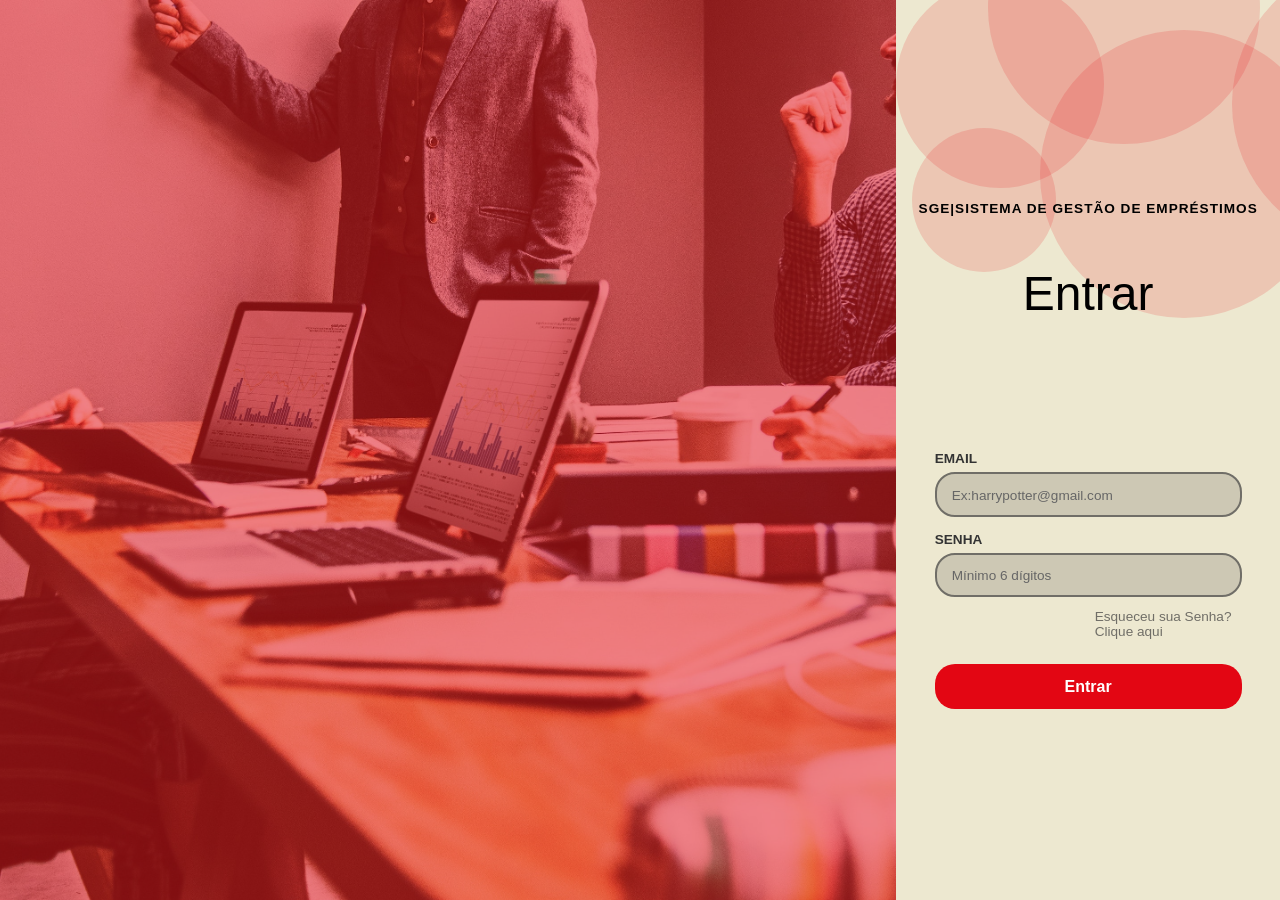
==== index.html @ ca2db603 "meu primeiro save" ====
<!DOCTYPE html>
    <html lang="pt-br">
    <head>
        <meta charset="UTF-8">
        <meta name="viewport" content="width=device-width, initial-scale=1.0">
        <title>Login</title>
        <link rel="stylesheet" href="css/style.css">
    </head>
    <body>
        <section class="container">
            <section class="ft">
                <figure>
                    <img src="images/login.jpg" alt="Foto de um grupo de pessoas mexedo com equipamentos tecnológicos">
                </figure>
                <div class="filtro-vermelho"></div>
            </section>
            <section class="container2">
                <section id="background-circles">
                    <div id="circle01"></div>
                    <div id="circle02"></div>
                    <div id="circle03"></div>
                    <div id="circle04"></div>
                    <div id="circle05"></div>
                    <div id="circle06"></div>
                </section>
                <section class="login">
                    <h2>SGE|SISTEMA DE GESTÃO DE EMPRÉSTIMOS</h2>
                    <h1>Entrar</h1>
                </section>
                <main class="container3">
                    <form action="inicio.html">
                        <div class="containers">
                            <label for="mail">EMAIL</label>
                            <input type="email" id="mail" autocomplete="off" placeholder="Ex:harrypotter@gmail.com" required>
                        </div>
                        <div class="containers">
                            <label for="password">SENHA</label>
                            <input type="password" id="password" autocomplete="off" placeholder="Mínimo 6 dígitos" required>
                            <a href="forgot.html" id="forgot">Esqueceu sua Senha? Clique aqui</a>
                        </div>
                        <button id="log">Entrar</button>
                    </form>
                </main>
            </section>
        </section>
    </body>
    </html>
---- css/style.css ----
:root{
    --color1:#E30613;
    --color2:#EDE8D0;
    --color3:#706E67;
    --color4:#CDC8B4;
    --color5:#3A5F94;
}
html, body {
    width: 100%;
    height: 100vh;
    margin: 0;
    padding: 0;
    box-sizing: border-box;
    overflow: hidden;
}
*{
    margin: 0;
    padding: 0;
    box-sizing: border-box;
    font-family: Arial, Helvetica, sans-serif;
}
body{
    background-color: var(--color2);
    height: 100dvh;
    width: 100%;
}
body{
    background-color: var(--color2);
}
figure{
    width: 100%;
    height: 100%;
}
img{
    width: 100%;
    height: 100%;
    object-fit: cover;
    display: block;
}
section.container{
    display: flex;
    height: 100%;
    width: 100%;
}
section.container2 {
    width: 50%;
    height: 100vh;
    display: flex;
    flex-direction: column;
    justify-content: center;
    align-items: center;
    position: relative;
    overflow: hidden;
}
.login {
    margin-top: 0;
    margin: 10px;
    margin-bottom: 100px;
    text-align: center;
    width: 100%;
    height: auto;
}
.login h2 {
    font-size: 0.85rem;
    letter-spacing: 1px;
    color: #000000;
    margin-bottom: 50px;
}
.login h1 {
    font-size: 3rem;
    font-weight: 500;
    color: #000000;
}
main.container3 {
    width: 100%;
    display: flex;
    justify-content: center;
    align-items: center;
}
form {
    display: flex;
    flex-direction: column;
    align-items: center;
    width: 80%;
    max-width: 380px;
    margin-top: 30px;
}
div.containers {
    width: 100%;
    display: flex;
    flex-direction: column;
    margin-bottom: 15px;
}

div.containers label {
    text-align: left;
    font-size: 0.85rem;
    font-weight: bold;
    color: #333333;
    margin-bottom: 6px;
}
div.containers input {
    background-color: var(--color4);
    border: 2px solid var(--color3);
    border-radius: 20px;
    height: 2.8rem;
    width: 100%;
    padding: 0 15px;
    font-size: 0.95rem;
    outline: none;
}
div.containers input::placeholder {
    color: #666666;
    font-size: 0.85rem;
    padding: 0;
}
button#log {
    background-color: var(--color1);
    color: #ffffff;
    font-weight: bold;
    font-size: 1rem;
    border: 0;
    border-radius: 20px;
    height: 45px;
    width: 100%;
    cursor: pointer;
    margin-top: 10px;
}
button#log:hover{
    background-color: #d80715;
}
#signin{
    margin-top: 12px;
    font-size: 0.85rem;
    color: var(--color3);
    text-decoration: none;
}
#signin:hover {
    text-decoration: underline;
}
#forgot{
    margin-top: 12px;
    font-size: 0.85rem;
    color: var(--color3);
    text-decoration: none;
    margin-left: 10rem;
}
#forgot:hover{
    text-decoration: underline;
}
#background-circles{
    width: 100%;
    height: 200px;
    position: absolute;
    top: 0;
    left: 0;
    pointer-events: none;
}
#circle01{
    position: absolute;
    background-color: var(--color1);
    width: 13rem;
    height: 13rem;
    border-radius: 50%;
    top: -20px;
    opacity: 15%;
}
#circle02{
    position: absolute;
    background-color: var(--color1);
    width: 17rem;
    height: 17rem;
    border-radius: 50%;
    top: -8rem;
    opacity: 15%;
    left: 5.7rem;
}
#circle03{
    position: absolute;
    background-color: var(--color1);
    width: 18rem;
    height: 18rem;
    border-radius: 50%;
    top: -40px;
    opacity: 15%;
    left: 21rem;
}
#circle04{
    position: absolute;
    background-color: var(--color1);
    width: 18rem;
    height: 18rem;
    border-radius: 50%;
    top: 30px;
    opacity: 15%;
    left: 9rem;
}
#circle05{
    position: absolute;
    background-color: var(--color1);
    width: 9rem;
    height: 9rem;
    border-radius: 50%;
    top: 8rem;
    opacity: 15%;
    left: 1rem;
}
#circle06{
    position: absolute;
    background-color: var(--color1);
    width: 9rem;
    height: 9rem;
    border-radius: 50%;
    top: 11rem;
    opacity: 15%;
    left: 24rem;
}
.login, main.container3{
    position: relative;
    z-index: 2;
}
.ft{
  position: relative;
  display: inline-block;
  overflow: hidden;
}
.filtro-vermelho{
  position: absolute;
  top: 0;
  left: 0;
  width: 100%;
  height: 100%;
  background-color: var(--color1);
  opacity: 50%;
}
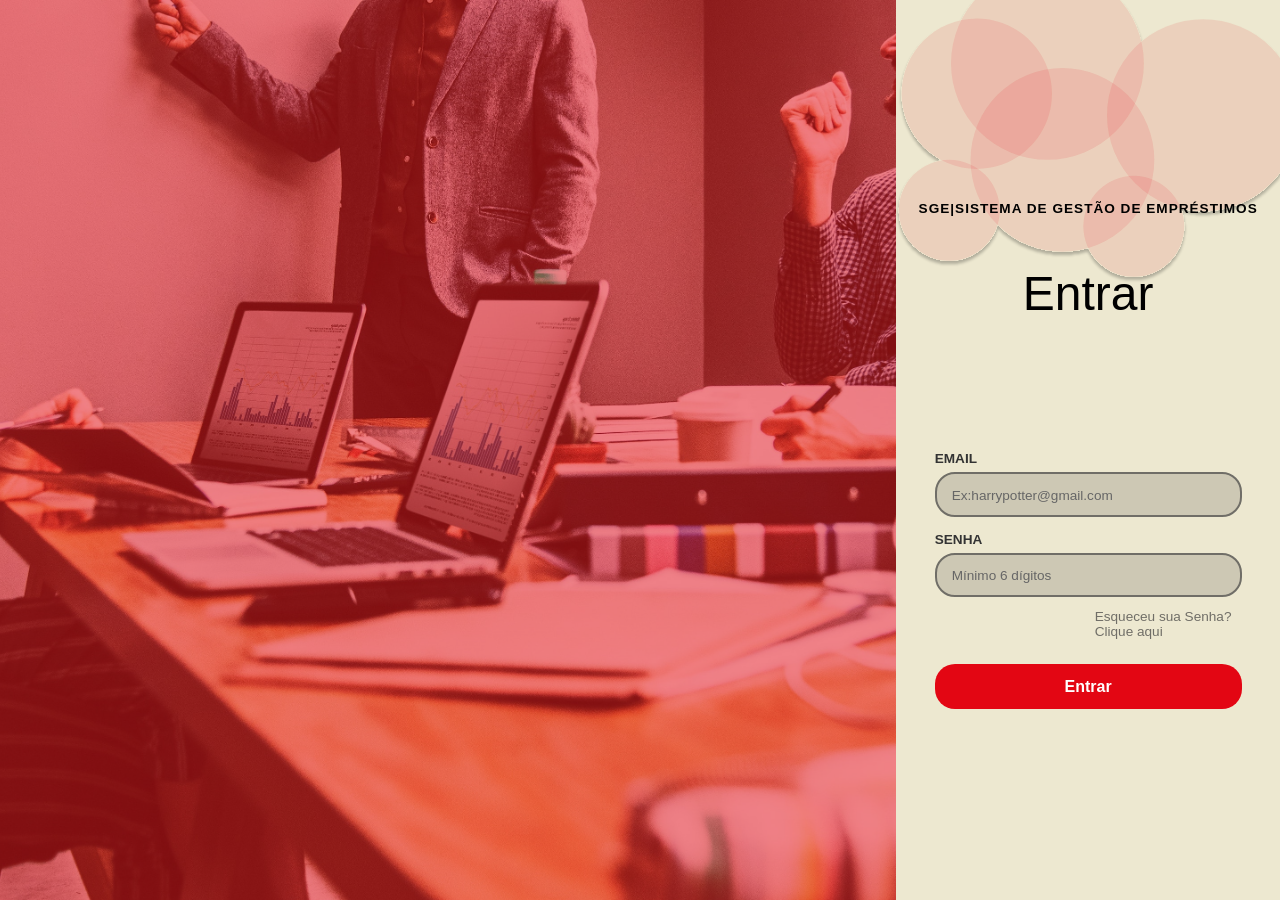
==== commit 5f5668f4: "Mudei as divs de círculos vermelhos pelo background_circles em svg e mudei o css das respectivas tag" ====
--- a/index.html
+++ b/index.html
@@ -16,12 +16,28 @@
             </section>
             <section class="container2">
                 <section id="background-circles">
-                    <div id="circle01"></div>
-                    <div id="circle02"></div>
-                    <div id="circle03"></div>
-                    <div id="circle04"></div>
-                    <div id="circle05"></div>
-                    <div id="circle06"></div>
+                    <svg width="551" height="386" viewBox="0 0 551 386" fill="none" xmlns="http://www.w3.org/2000/svg">
+                        <g filter="url(#filter0_d_2092_39)">
+                            <circle cx="239" cy="210" r="132" fill="#E30613" fill-opacity="0.1"/>
+                            <circle cx="341.5" cy="305.5" r="72.5" fill="#E30613" fill-opacity="0.1"/>
+                            <circle cx="76.5" cy="282.5" r="72.5" fill="#E30613" fill-opacity="0.1"/>
+                            <circle cx="441" cy="146" r="138" fill="#E30613" fill-opacity="0.1"/>
+                            <circle cx="217.5" cy="71.5" r="138.5" fill="#E30613" fill-opacity="0.1"/>
+                            <path d="M116 223C175.647 223 224 174.647 224 115C224 55.3532 175.647 7 116 7C56.3532 7 8 55.3532 8 115C8 174.647 56.3532 223 116 223Z" fill="#E30613" fill-opacity="0.1"/>
+                        </g>
+                        <defs>
+                            <filter id="filter0_d_2092_39" x="0" y="-67" width="583" height="453" filterUnits="userSpaceOnUse" color-interpolation-filters="sRGB">
+                                <feFlood flood-opacity="0" result="BackgroundImageFix"/>
+                                <feColorMatrix in="SourceAlpha" type="matrix" values="0 0 0 0 0 0 0 0 0 0 0 0 0 0 0 0 0 0 127 0" result="hardAlpha"/>
+                                <feOffset dy="4"/>
+                                <feGaussianBlur stdDeviation="2"/>
+                                <feComposite in2="hardAlpha" operator="out"/>
+                                <feColorMatrix type="matrix" values="0 0 0 0 0 0 0 0 0 0 0 0 0 0 0 0 0 0 0.25 0"/>
+                                <feBlend mode="normal" in2="BackgroundImageFix" result="effect1_dropShadow_2092_39"/>
+                                <feBlend mode="normal" in="SourceGraphic" in2="effect1_dropShadow_2092_39" result="shape"/>
+                            </filter>
+                        </defs>
+                    </svg>
                 </section>
                 <section class="login">
                     <h2>SGE|SISTEMA DE GESTÃO DE EMPRÉSTIMOS</h2>
--- a/css/style.css
+++ b/css/style.css
@@ -5,7 +5,7 @@
     --color4:#CDC8B4;
     --color5:#3A5F94;
 }
-html, body {
+html, body{
     width: 100%;
     height: 100vh;
     margin: 0;
@@ -24,9 +24,6 @@
     height: 100dvh;
     width: 100%;
 }
-body{
-    background-color: var(--color2);
-}
 figure{
     width: 100%;
     height: 100%;
@@ -42,7 +39,7 @@
     height: 100%;
     width: 100%;
 }
-section.container2 {
+section.container2{
     width: 50%;
     height: 100vh;
     display: flex;
@@ -52,7 +49,7 @@
     position: relative;
     overflow: hidden;
 }
-.login {
+.login{
     margin-top: 0;
     margin: 10px;
     margin-bottom: 100px;
@@ -60,24 +57,24 @@
     width: 100%;
     height: auto;
 }
-.login h2 {
+.login h2{
     font-size: 0.85rem;
     letter-spacing: 1px;
     color: #000000;
     margin-bottom: 50px;
 }
-.login h1 {
+.login h1{
     font-size: 3rem;
     font-weight: 500;
     color: #000000;
 }
-main.container3 {
+main.container3{
     width: 100%;
     display: flex;
     justify-content: center;
     align-items: center;
 }
-form {
+form{
     display: flex;
     flex-direction: column;
     align-items: center;
@@ -85,21 +82,21 @@
     max-width: 380px;
     margin-top: 30px;
 }
-div.containers {
+div.containers{
     width: 100%;
     display: flex;
     flex-direction: column;
     margin-bottom: 15px;
 }
 
-div.containers label {
+div.containers label{
     text-align: left;
     font-size: 0.85rem;
     font-weight: bold;
     color: #333333;
     margin-bottom: 6px;
 }
-div.containers input {
+div.containers input{
     background-color: var(--color4);
     border: 2px solid var(--color3);
     border-radius: 20px;
@@ -109,12 +106,12 @@
     font-size: 0.95rem;
     outline: none;
 }
-div.containers input::placeholder {
+div.containers input::placeholder{
     color: #666666;
     font-size: 0.85rem;
     padding: 0;
 }
-button#log {
+button#log{
     background-color: var(--color1);
     color: #ffffff;
     font-weight: bold;
@@ -135,7 +132,7 @@
     color: var(--color3);
     text-decoration: none;
 }
-#signin:hover {
+#signin:hover{
     text-decoration: underline;
 }
 #forgot{
@@ -152,68 +149,9 @@
     width: 100%;
     height: 200px;
     position: absolute;
-    top: 0;
+    top: -60px;
     left: 0;
     pointer-events: none;
-}
-#circle01{
-    position: absolute;
-    background-color: var(--color1);
-    width: 13rem;
-    height: 13rem;
-    border-radius: 50%;
-    top: -20px;
-    opacity: 15%;
-}
-#circle02{
-    position: absolute;
-    background-color: var(--color1);
-    width: 17rem;
-    height: 17rem;
-    border-radius: 50%;
-    top: -8rem;
-    opacity: 15%;
-    left: 5.7rem;
-}
-#circle03{
-    position: absolute;
-    background-color: var(--color1);
-    width: 18rem;
-    height: 18rem;
-    border-radius: 50%;
-    top: -40px;
-    opacity: 15%;
-    left: 21rem;
-}
-#circle04{
-    position: absolute;
-    background-color: var(--color1);
-    width: 18rem;
-    height: 18rem;
-    border-radius: 50%;
-    top: 30px;
-    opacity: 15%;
-    left: 9rem;
-}
-#circle05{
-    position: absolute;
-    background-color: var(--color1);
-    width: 9rem;
-    height: 9rem;
-    border-radius: 50%;
-    top: 8rem;
-    opacity: 15%;
-    left: 1rem;
-}
-#circle06{
-    position: absolute;
-    background-color: var(--color1);
-    width: 9rem;
-    height: 9rem;
-    border-radius: 50%;
-    top: 11rem;
-    opacity: 15%;
-    left: 24rem;
 }
 .login, main.container3{
     position: relative;
@@ -232,4 +170,8 @@
   height: 100%;
   background-color: var(--color1);
   opacity: 50%;
+}
+#background-circles svg{
+    width: 100%;
+    height: 26rem;
 }
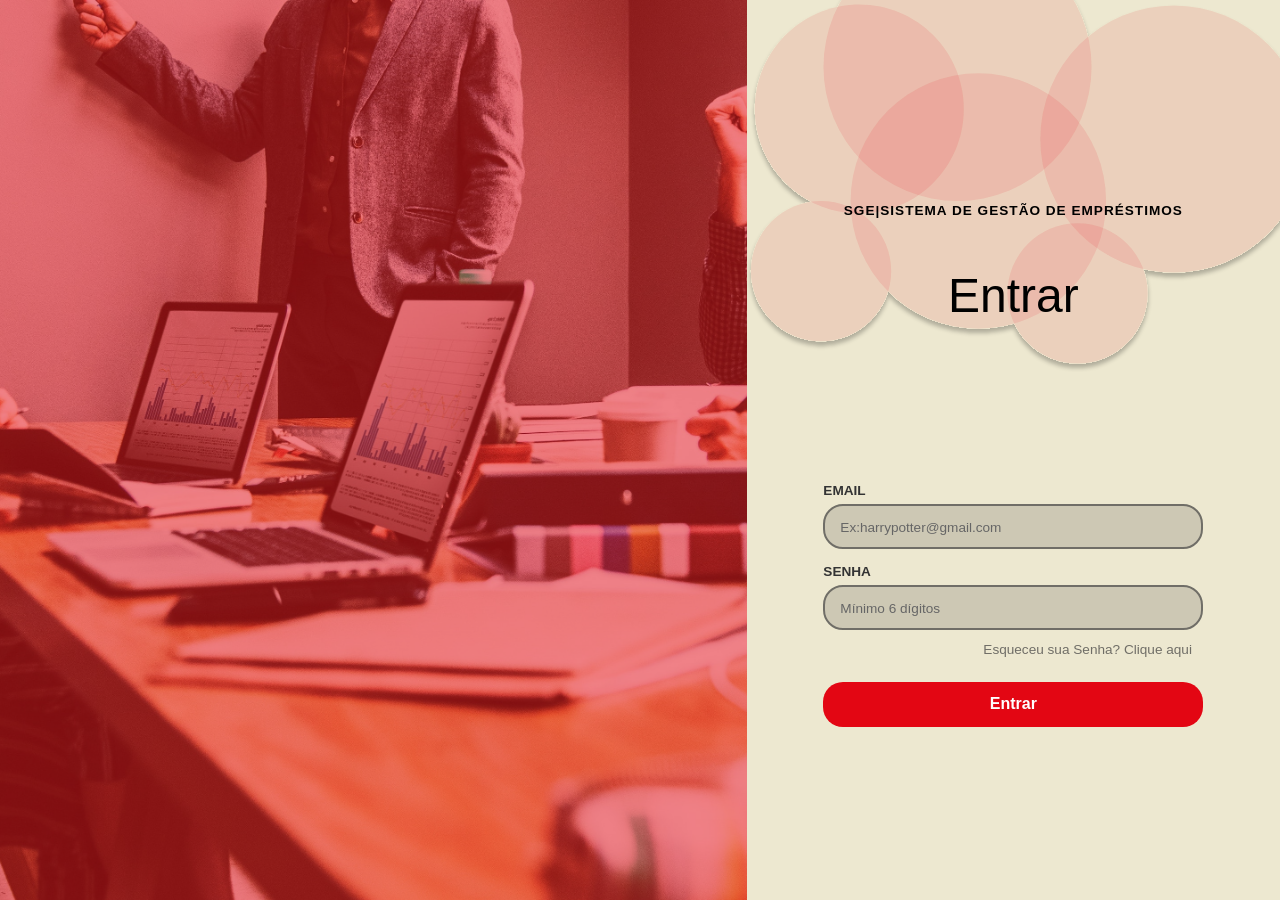
==== commit 11858036: "Fazendo com que o tamanho dos background-circles mudem conforme o tamanho do dispositivo usado para " ====
--- a/index.html
+++ b/index.html
@@ -16,7 +16,7 @@
             </section>
             <section class="container2">
                 <section id="background-circles">
-                    <svg width="551" height="386" viewBox="0 0 551 386" fill="none" xmlns="http://www.w3.org/2000/svg">
+                    <svg viewBox="0 0 551 386" fill="none" xmlns="http://www.w3.org/2000/svg">
                         <g filter="url(#filter0_d_2092_39)">
                             <circle cx="239" cy="210" r="132" fill="#E30613" fill-opacity="0.1"/>
                             <circle cx="341.5" cy="305.5" r="72.5" fill="#E30613" fill-opacity="0.1"/>
--- a/css/style.css
+++ b/css/style.css
@@ -147,20 +147,24 @@
 }
 #background-circles{
     width: 100%;
-    height: 200px;
     position: absolute;
-    top: -60px;
+    top: -90px;
     left: 0;
     pointer-events: none;
+    display: flex;
+    justify-content: flex-end;
 }
 .login, main.container3{
     position: relative;
     z-index: 2;
+    margin-top: 30px;
 }
 .ft{
-  position: relative;
-  display: inline-block;
-  overflow: hidden;
+    width: 70%;
+    height: 100%;
+    position: relative;
+    display: inline-block;
+    overflow: hidden;
 }
 .filtro-vermelho{
   position: absolute;
@@ -173,5 +177,6 @@
 }
 #background-circles svg{
     width: 100%;
-    height: 26rem;
+    min-width: 320px;
+    height: 61vh;
 }
